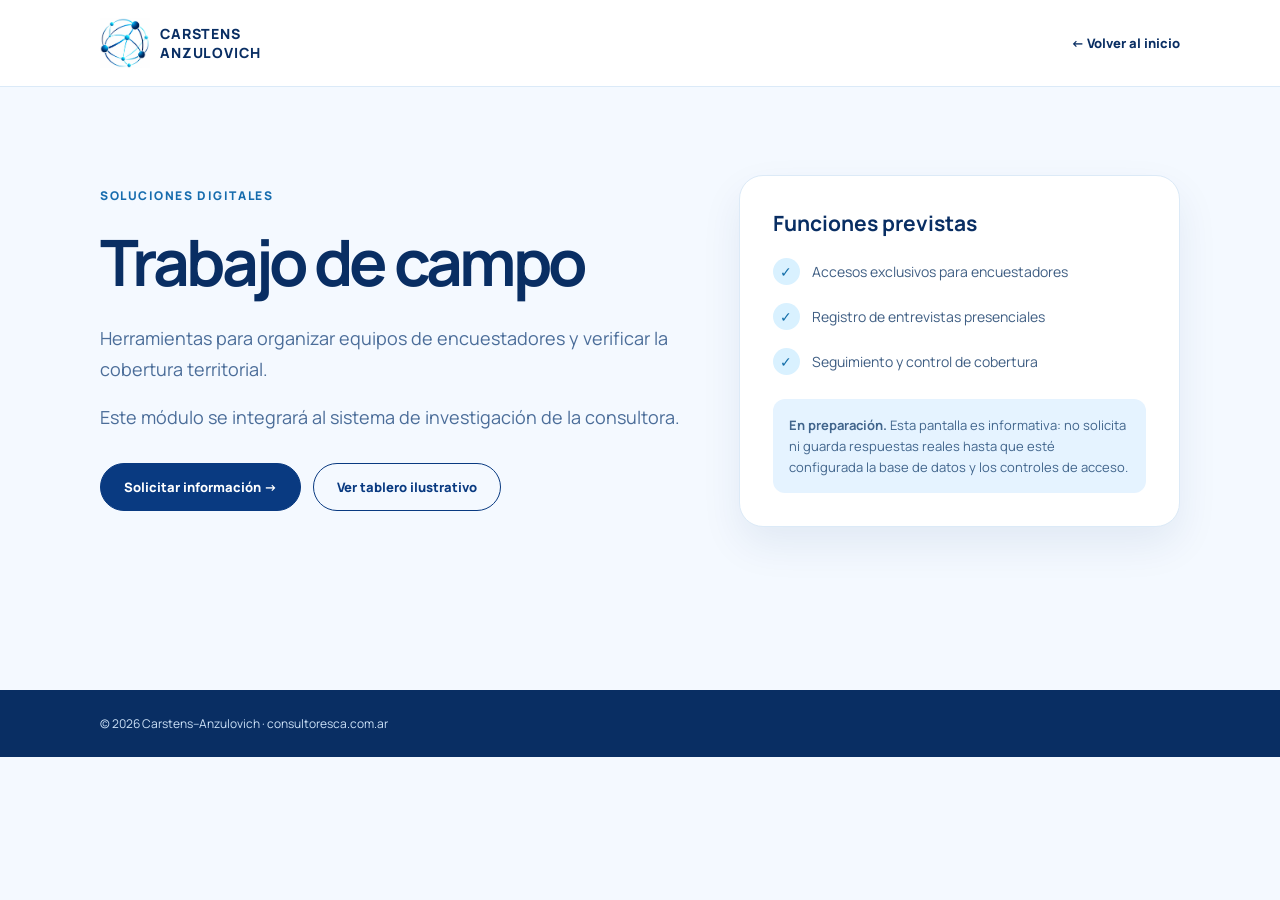
==== site/campo.html @ 23896dcf "Ordenar estructura del sitio para despliegue en Netlify" ====
<!doctype html><html lang="es-AR"><head><meta charset="utf-8"><meta name="viewport" content="width=device-width,initial-scale=1"><meta name="robots" content="noindex,nofollow"><title>Trabajo de campo | Carstens Anzulovich</title><meta name="theme-color" content="#092e63"><link rel="icon" href="favicon.png"><link href="https://fonts.googleapis.com/css2?family=Manrope:wght@400;500;600;700;800&display=swap" rel="stylesheet"><style>
    *{box-sizing:border-box}body{margin:0;background:#f4f9ff;color:#092e63;font-family:Manrope,Arial,sans-serif}a{color:inherit}.wrap{width:min(100% - 40px,1080px);margin:auto}header{background:white;border-bottom:1px solid #dbeaf8}.nav{display:flex;align-items:center;justify-content:space-between;padding:18px 0;gap:24px}.brand{display:flex;align-items:center;gap:10px;text-decoration:none;font-weight:800;letter-spacing:.06em;font-size:14px}.brand img{width:50px;height:50px;object-fit:contain}.nav a.back{font-size:13px;font-weight:800;text-decoration:none}main{padding:88px 0 110px;min-height:67vh}.pill{color:#166cae;font-size:12px;letter-spacing:.13em;text-transform:uppercase;font-weight:800}h1{font-size:clamp(36px,5vw,66px);letter-spacing:-.06em;margin:14px 0}.intro{font-size:18px;line-height:1.7;color:#4b6d99;max-width:670px}.grid{display:grid;grid-template-columns:1.2fr .9fr;gap:50px;align-items:start}.card{background:white;padding:33px;border:1px solid #dceaf7;border-radius:24px;box-shadow:0 18px 40px rgba(8,52,115,.08)}.card h2{font-size:21px;margin:0 0 21px}.module-point{display:flex;gap:12px;align-items:center;margin:18px 0;color:#3f5e83;font-size:14px}.check{display:grid;place-items:center;border-radius:50%;background:#d9f1ff;color:#126da8;width:27px;height:27px;flex:0 0 27px}.actions{display:flex;gap:12px;flex-wrap:wrap;margin-top:30px}.btn{background:#093a81;border:1px solid #093a81;color:#fff;border-radius:999px;padding:14px 23px;text-decoration:none;font-size:13px;font-weight:800}.btn.alt{background:transparent;color:#093a81}.note{padding:16px;background:#e5f3ff;border-radius:12px;margin-top:24px;color:#41658c;font-size:13px;line-height:1.6}footer{background:#092e63;color:#cde2f8;padding:25px 0;font-size:12px}@media(max-width:720px){.grid{grid-template-columns:1fr}main{padding:57px 0 70px}.brand{font-size:11px}}
    </style></head><body><header><div class="wrap nav"><a class="brand" href="/"><img src="logo-mark.webp" alt="Símbolo de la consultora"><span>CARSTENS<br>ANZULOVICH</span></a><a class="back" href="/">← Volver al inicio</a></div></header><main class="wrap"><div class="grid"><div><p class="pill">Soluciones digitales</p><h1>Trabajo de campo</h1><p class="intro">Herramientas para organizar equipos de encuestadores y verificar la cobertura territorial.</p><p class="intro">Este módulo se integrará al sistema de investigación de la consultora.</p><div class="actions"><a class="btn" href="/#contacto">Solicitar información →</a><a class="btn alt" href="/#plataforma">Ver tablero ilustrativo</a></div></div><aside class="card"><h2>Funciones previstas</h2><div class="module-point"><span class="check">✓</span>Accesos exclusivos para encuestadores</div><div class="module-point"><span class="check">✓</span>Registro de entrevistas presenciales</div><div class="module-point"><span class="check">✓</span>Seguimiento y control de cobertura</div><div class="note"><strong>En preparación.</strong> Esta pantalla es informativa: no solicita ni guarda respuestas reales hasta que esté configurada la base de datos y los controles de acceso.</div></aside></div></main><footer><div class="wrap">© 2026 Carstens–Anzulovich · consultoresca.com.ar</div></footer></body></html>
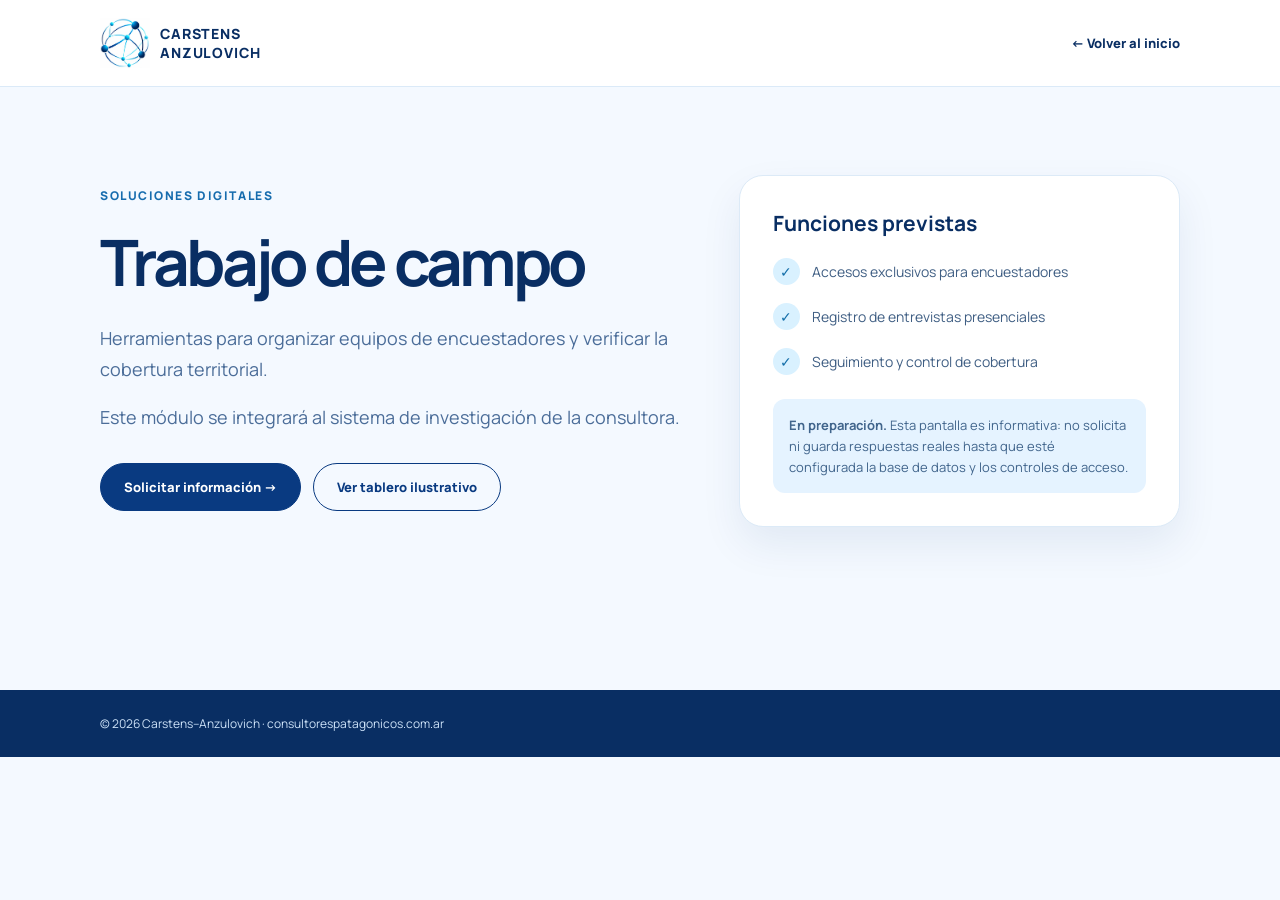
==== commit c0b30d82: "Actualizar dominio oficial en site/campo.html" ====
--- a/site/campo.html
+++ b/site/campo.html
@@ -1,3 +1,3 @@
 <!doctype html><html lang="es-AR"><head><meta charset="utf-8"><meta name="viewport" content="width=device-width,initial-scale=1"><meta name="robots" content="noindex,nofollow"><title>Trabajo de campo | Carstens Anzulovich</title><meta name="theme-color" content="#092e63"><link rel="icon" href="favicon.png"><link href="https://fonts.googleapis.com/css2?family=Manrope:wght@400;500;600;700;800&display=swap" rel="stylesheet"><style>
     *{box-sizing:border-box}body{margin:0;background:#f4f9ff;color:#092e63;font-family:Manrope,Arial,sans-serif}a{color:inherit}.wrap{width:min(100% - 40px,1080px);margin:auto}header{background:white;border-bottom:1px solid #dbeaf8}.nav{display:flex;align-items:center;justify-content:space-between;padding:18px 0;gap:24px}.brand{display:flex;align-items:center;gap:10px;text-decoration:none;font-weight:800;letter-spacing:.06em;font-size:14px}.brand img{width:50px;height:50px;object-fit:contain}.nav a.back{font-size:13px;font-weight:800;text-decoration:none}main{padding:88px 0 110px;min-height:67vh}.pill{color:#166cae;font-size:12px;letter-spacing:.13em;text-transform:uppercase;font-weight:800}h1{font-size:clamp(36px,5vw,66px);letter-spacing:-.06em;margin:14px 0}.intro{font-size:18px;line-height:1.7;color:#4b6d99;max-width:670px}.grid{display:grid;grid-template-columns:1.2fr .9fr;gap:50px;align-items:start}.card{background:white;padding:33px;border:1px solid #dceaf7;border-radius:24px;box-shadow:0 18px 40px rgba(8,52,115,.08)}.card h2{font-size:21px;margin:0 0 21px}.module-point{display:flex;gap:12px;align-items:center;margin:18px 0;color:#3f5e83;font-size:14px}.check{display:grid;place-items:center;border-radius:50%;background:#d9f1ff;color:#126da8;width:27px;height:27px;flex:0 0 27px}.actions{display:flex;gap:12px;flex-wrap:wrap;margin-top:30px}.btn{background:#093a81;border:1px solid #093a81;color:#fff;border-radius:999px;padding:14px 23px;text-decoration:none;font-size:13px;font-weight:800}.btn.alt{background:transparent;color:#093a81}.note{padding:16px;background:#e5f3ff;border-radius:12px;margin-top:24px;color:#41658c;font-size:13px;line-height:1.6}footer{background:#092e63;color:#cde2f8;padding:25px 0;font-size:12px}@media(max-width:720px){.grid{grid-template-columns:1fr}main{padding:57px 0 70px}.brand{font-size:11px}}
-    </style></head><body><header><div class="wrap nav"><a class="brand" href="/"><img src="logo-mark.webp" alt="Símbolo de la consultora"><span>CARSTENS<br>ANZULOVICH</span></a><a class="back" href="/">← Volver al inicio</a></div></header><main class="wrap"><div class="grid"><div><p class="pill">Soluciones digitales</p><h1>Trabajo de campo</h1><p class="intro">Herramientas para organizar equipos de encuestadores y verificar la cobertura territorial.</p><p class="intro">Este módulo se integrará al sistema de investigación de la consultora.</p><div class="actions"><a class="btn" href="/#contacto">Solicitar información →</a><a class="btn alt" href="/#plataforma">Ver tablero ilustrativo</a></div></div><aside class="card"><h2>Funciones previstas</h2><div class="module-point"><span class="check">✓</span>Accesos exclusivos para encuestadores</div><div class="module-point"><span class="check">✓</span>Registro de entrevistas presenciales</div><div class="module-point"><span class="check">✓</span>Seguimiento y control de cobertura</div><div class="note"><strong>En preparación.</strong> Esta pantalla es informativa: no solicita ni guarda respuestas reales hasta que esté configurada la base de datos y los controles de acceso.</div></aside></div></main><footer><div class="wrap">© 2026 Carstens–Anzulovich · consultoresca.com.ar</div></footer></body></html>+    </style></head><body><header><div class="wrap nav"><a class="brand" href="/"><img src="logo-mark.webp" alt="Símbolo de la consultora"><span>CARSTENS<br>ANZULOVICH</span></a><a class="back" href="/">← Volver al inicio</a></div></header><main class="wrap"><div class="grid"><div><p class="pill">Soluciones digitales</p><h1>Trabajo de campo</h1><p class="intro">Herramientas para organizar equipos de encuestadores y verificar la cobertura territorial.</p><p class="intro">Este módulo se integrará al sistema de investigación de la consultora.</p><div class="actions"><a class="btn" href="/#contacto">Solicitar información →</a><a class="btn alt" href="/#plataforma">Ver tablero ilustrativo</a></div></div><aside class="card"><h2>Funciones previstas</h2><div class="module-point"><span class="check">✓</span>Accesos exclusivos para encuestadores</div><div class="module-point"><span class="check">✓</span>Registro de entrevistas presenciales</div><div class="module-point"><span class="check">✓</span>Seguimiento y control de cobertura</div><div class="note"><strong>En preparación.</strong> Esta pantalla es informativa: no solicita ni guarda respuestas reales hasta que esté configurada la base de datos y los controles de acceso.</div></aside></div></main><footer><div class="wrap">© 2026 Carstens–Anzulovich · consultorespatagonicos.com.ar</div></footer></body></html>
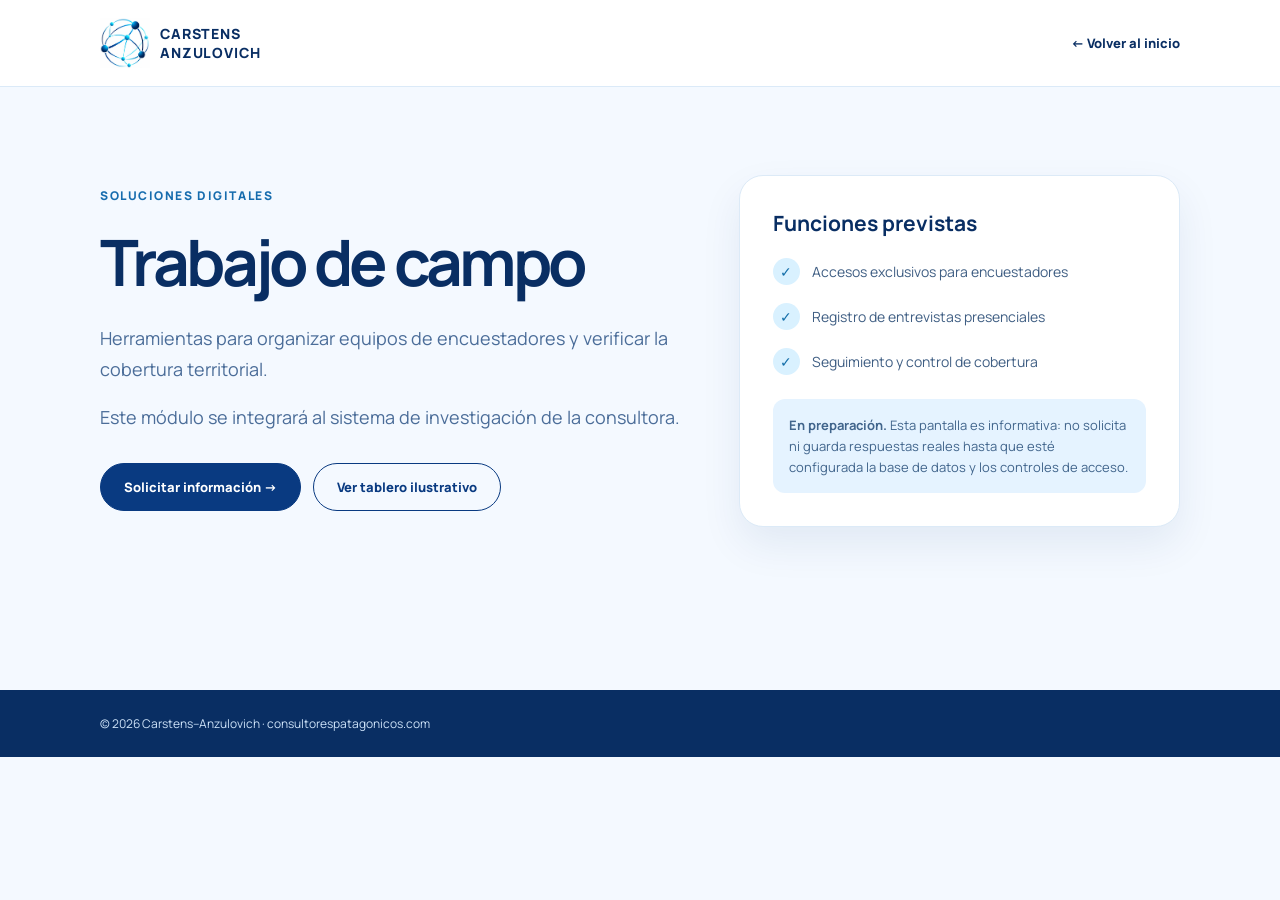
==== commit 88f354b5: "Actualizar documentación y páginas a consultorespatagonicos.com" ====
--- a/site/campo.html
+++ b/site/campo.html
@@ -1,3 +1,3 @@
 <!doctype html><html lang="es-AR"><head><meta charset="utf-8"><meta name="viewport" content="width=device-width,initial-scale=1"><meta name="robots" content="noindex,nofollow"><title>Trabajo de campo | Carstens Anzulovich</title><meta name="theme-color" content="#092e63"><link rel="icon" href="favicon.png"><link href="https://fonts.googleapis.com/css2?family=Manrope:wght@400;500;600;700;800&display=swap" rel="stylesheet"><style>
     *{box-sizing:border-box}body{margin:0;background:#f4f9ff;color:#092e63;font-family:Manrope,Arial,sans-serif}a{color:inherit}.wrap{width:min(100% - 40px,1080px);margin:auto}header{background:white;border-bottom:1px solid #dbeaf8}.nav{display:flex;align-items:center;justify-content:space-between;padding:18px 0;gap:24px}.brand{display:flex;align-items:center;gap:10px;text-decoration:none;font-weight:800;letter-spacing:.06em;font-size:14px}.brand img{width:50px;height:50px;object-fit:contain}.nav a.back{font-size:13px;font-weight:800;text-decoration:none}main{padding:88px 0 110px;min-height:67vh}.pill{color:#166cae;font-size:12px;letter-spacing:.13em;text-transform:uppercase;font-weight:800}h1{font-size:clamp(36px,5vw,66px);letter-spacing:-.06em;margin:14px 0}.intro{font-size:18px;line-height:1.7;color:#4b6d99;max-width:670px}.grid{display:grid;grid-template-columns:1.2fr .9fr;gap:50px;align-items:start}.card{background:white;padding:33px;border:1px solid #dceaf7;border-radius:24px;box-shadow:0 18px 40px rgba(8,52,115,.08)}.card h2{font-size:21px;margin:0 0 21px}.module-point{display:flex;gap:12px;align-items:center;margin:18px 0;color:#3f5e83;font-size:14px}.check{display:grid;place-items:center;border-radius:50%;background:#d9f1ff;color:#126da8;width:27px;height:27px;flex:0 0 27px}.actions{display:flex;gap:12px;flex-wrap:wrap;margin-top:30px}.btn{background:#093a81;border:1px solid #093a81;color:#fff;border-radius:999px;padding:14px 23px;text-decoration:none;font-size:13px;font-weight:800}.btn.alt{background:transparent;color:#093a81}.note{padding:16px;background:#e5f3ff;border-radius:12px;margin-top:24px;color:#41658c;font-size:13px;line-height:1.6}footer{background:#092e63;color:#cde2f8;padding:25px 0;font-size:12px}@media(max-width:720px){.grid{grid-template-columns:1fr}main{padding:57px 0 70px}.brand{font-size:11px}}
-    </style></head><body><header><div class="wrap nav"><a class="brand" href="/"><img src="logo-mark.webp" alt="Símbolo de la consultora"><span>CARSTENS<br>ANZULOVICH</span></a><a class="back" href="/">← Volver al inicio</a></div></header><main class="wrap"><div class="grid"><div><p class="pill">Soluciones digitales</p><h1>Trabajo de campo</h1><p class="intro">Herramientas para organizar equipos de encuestadores y verificar la cobertura territorial.</p><p class="intro">Este módulo se integrará al sistema de investigación de la consultora.</p><div class="actions"><a class="btn" href="/#contacto">Solicitar información →</a><a class="btn alt" href="/#plataforma">Ver tablero ilustrativo</a></div></div><aside class="card"><h2>Funciones previstas</h2><div class="module-point"><span class="check">✓</span>Accesos exclusivos para encuestadores</div><div class="module-point"><span class="check">✓</span>Registro de entrevistas presenciales</div><div class="module-point"><span class="check">✓</span>Seguimiento y control de cobertura</div><div class="note"><strong>En preparación.</strong> Esta pantalla es informativa: no solicita ni guarda respuestas reales hasta que esté configurada la base de datos y los controles de acceso.</div></aside></div></main><footer><div class="wrap">© 2026 Carstens–Anzulovich · consultorespatagonicos.com.ar</div></footer></body></html>+    </style></head><body><header><div class="wrap nav"><a class="brand" href="/"><img src="logo-mark.webp" alt="Símbolo de la consultora"><span>CARSTENS<br>ANZULOVICH</span></a><a class="back" href="/">← Volver al inicio</a></div></header><main class="wrap"><div class="grid"><div><p class="pill">Soluciones digitales</p><h1>Trabajo de campo</h1><p class="intro">Herramientas para organizar equipos de encuestadores y verificar la cobertura territorial.</p><p class="intro">Este módulo se integrará al sistema de investigación de la consultora.</p><div class="actions"><a class="btn" href="/#contacto">Solicitar información →</a><a class="btn alt" href="/#plataforma">Ver tablero ilustrativo</a></div></div><aside class="card"><h2>Funciones previstas</h2><div class="module-point"><span class="check">✓</span>Accesos exclusivos para encuestadores</div><div class="module-point"><span class="check">✓</span>Registro de entrevistas presenciales</div><div class="module-point"><span class="check">✓</span>Seguimiento y control de cobertura</div><div class="note"><strong>En preparación.</strong> Esta pantalla es informativa: no solicita ni guarda respuestas reales hasta que esté configurada la base de datos y los controles de acceso.</div></aside></div></main><footer><div class="wrap">© 2026 Carstens–Anzulovich · consultorespatagonicos.com</div></footer></body></html>
